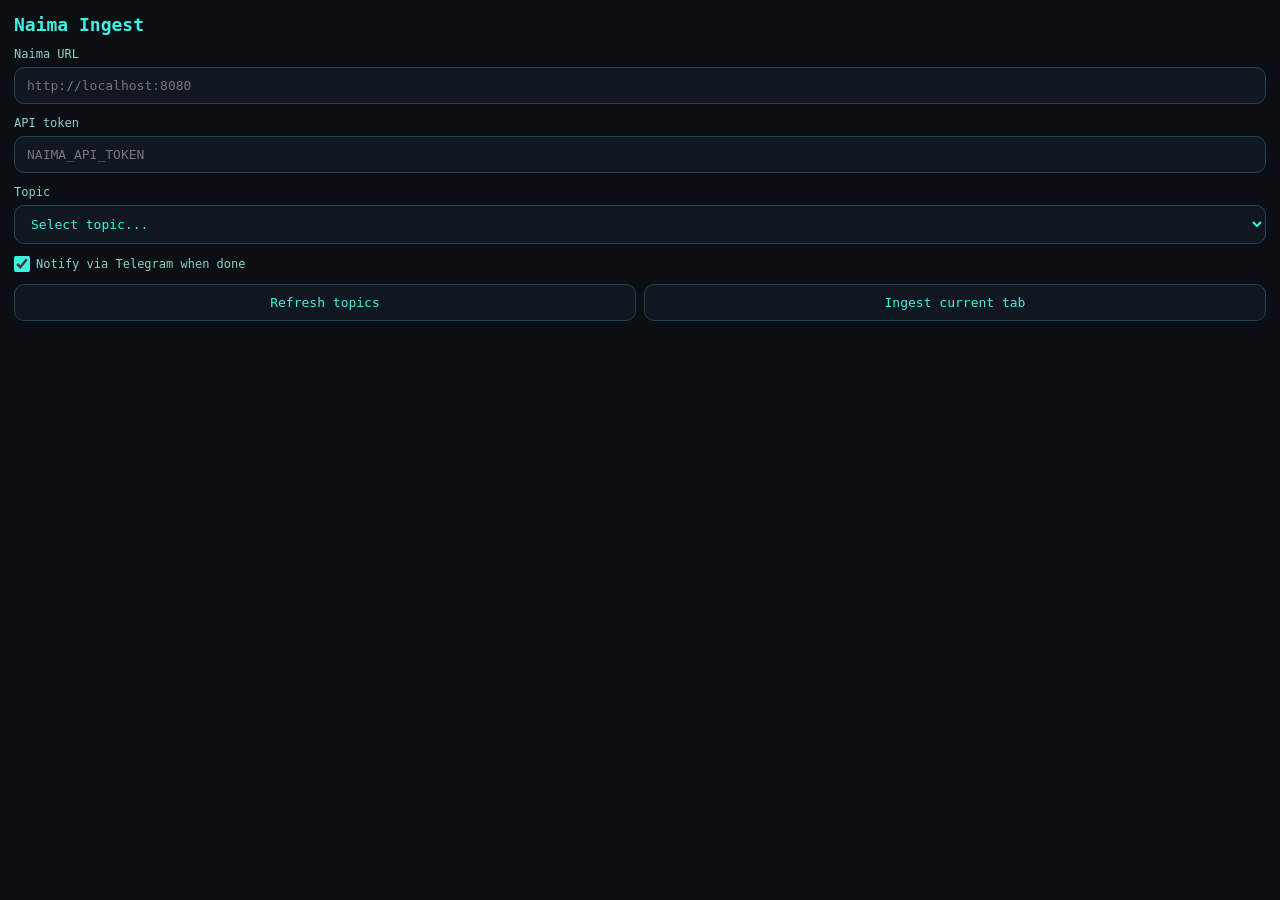
==== browser-extension/naima-ingest/popup.html @ 6fec636c "add chrome plugin for naima ingestion" ====
<!doctype html>
<html lang="en">
<head>
  <meta charset="utf-8">
  <meta name="viewport" content="width=device-width, initial-scale=1">
  <title>Naima Ingest</title>
  <link rel="stylesheet" href="popup.css">
</head>
<body>
  <main class="card">
    <h1>Naima Ingest</h1>

    <label>
      <span>Naima URL</span>
      <input id="serverUrl" type="text" placeholder="http://localhost:8080">
    </label>

    <label>
      <span>API token</span>
      <input id="apiToken" type="password" placeholder="NAIMA_API_TOKEN">
    </label>

    <label>
      <span>Topic</span>
      <select id="topicSelect">
        <option value="">Select topic...</option>
        <option value="__new__">Create new topic</option>
      </select>
    </label>

    <label id="newTopicWrap" class="hidden">
      <span>New topic</span>
      <input id="newTopic" type="text" placeholder="Topic title">
    </label>

    <label class="checkbox">
      <input id="notifyTelegram" type="checkbox" checked>
      <span>Notify via Telegram when done</span>
    </label>

    <div class="actions">
      <button id="refreshTopics" type="button">Refresh topics</button>
      <button id="ingestBtn" type="button">Ingest current tab</button>
    </div>

    <p id="status" class="status"></p>
  </main>
  <script src="popup.js"></script>
</body>
</html>
---- browser-extension/naima-ingest/popup.css ----
:root {
  color-scheme: dark;
  --bg: #0b0f14;
  --panel: #101720;
  --text: #3df2e0;
  --muted: #8ccfc7;
  --border: #214551;
  --accent: #3df2e0;
  --accent-2: #2ac9ba;
}

* {
  box-sizing: border-box;
  font-family: "Kode Mono", ui-monospace, SFMono-Regular, Menlo, monospace;
}

body {
  margin: 0;
  background: var(--bg);
  color: var(--text);
  min-width: 360px;
}

.card {
  padding: 14px;
  display: flex;
  flex-direction: column;
  gap: 12px;
}

h1 {
  margin: 0;
  font-size: 18px;
}

label {
  display: flex;
  flex-direction: column;
  gap: 6px;
  font-size: 12px;
}

label span {
  color: var(--muted);
}

input,
select,
button {
  border: 1px solid var(--border);
  border-radius: 10px;
  background: var(--panel);
  color: var(--text);
  padding: 10px 12px;
  font-size: 13px;
}

.checkbox {
  flex-direction: row;
  align-items: center;
}

.checkbox input {
  width: 16px;
  height: 16px;
  margin: 0;
  padding: 0;
  accent-color: var(--accent);
}

.actions {
  display: grid;
  grid-template-columns: 1fr 1fr;
  gap: 8px;
}

button {
  cursor: pointer;
}

button:disabled {
  opacity: 0.6;
  cursor: not-allowed;
}

.status {
  min-height: 18px;
  margin: 0;
  font-size: 12px;
  color: var(--muted);
  white-space: pre-wrap;
}

.hidden {
  display: none;
}
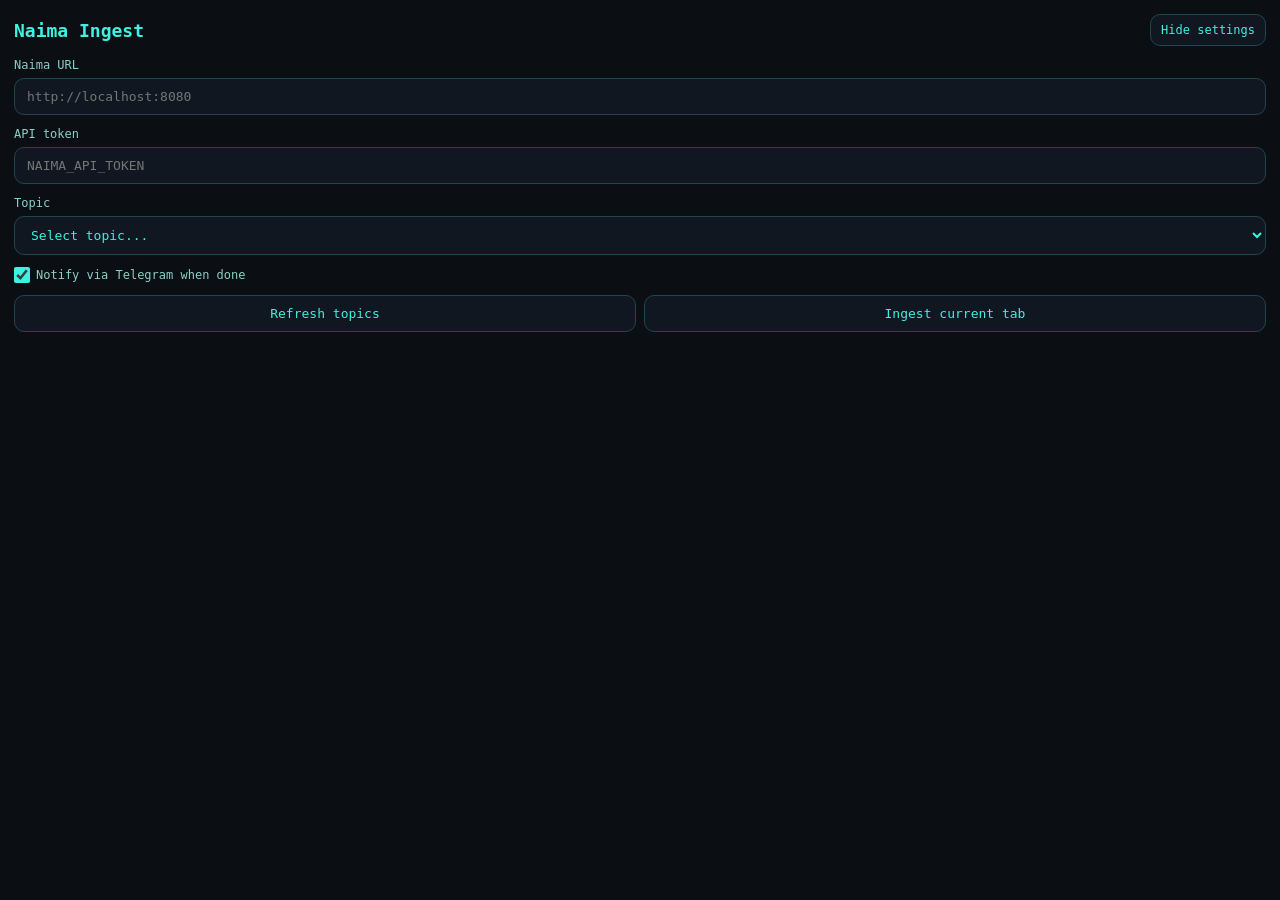
==== commit 6b7efd43: "hide settings in browser plugin" ====
--- a/browser-extension/naima-ingest/popup.html
+++ b/browser-extension/naima-ingest/popup.html
@@ -8,17 +8,22 @@
 </head>
 <body>
   <main class="card">
-    <h1>Naima Ingest</h1>
+    <div class="head">
+      <h1>Naima Ingest</h1>
+      <button id="settingsToggle" class="toggle" type="button">Hide settings</button>
+    </div>
 
-    <label>
-      <span>Naima URL</span>
-      <input id="serverUrl" type="text" placeholder="http://localhost:8080">
-    </label>
+    <section id="settingsSection" class="settings-section">
+      <label>
+        <span>Naima URL</span>
+        <input id="serverUrl" type="text" placeholder="http://localhost:8080">
+      </label>
 
-    <label>
-      <span>API token</span>
-      <input id="apiToken" type="password" placeholder="NAIMA_API_TOKEN">
-    </label>
+      <label>
+        <span>API token</span>
+        <input id="apiToken" type="password" placeholder="NAIMA_API_TOKEN">
+      </label>
+    </section>
 
     <label>
       <span>Topic</span>
--- a/browser-extension/naima-ingest/popup.css
+++ b/browser-extension/naima-ingest/popup.css
@@ -28,9 +28,27 @@
   gap: 12px;
 }
 
+.head {
+  display: flex;
+  align-items: center;
+  justify-content: space-between;
+  gap: 10px;
+}
+
 h1 {
   margin: 0;
   font-size: 18px;
+}
+
+.toggle {
+  padding: 8px 10px;
+  font-size: 12px;
+}
+
+.settings-section {
+  display: flex;
+  flex-direction: column;
+  gap: 12px;
 }
 
 label {
